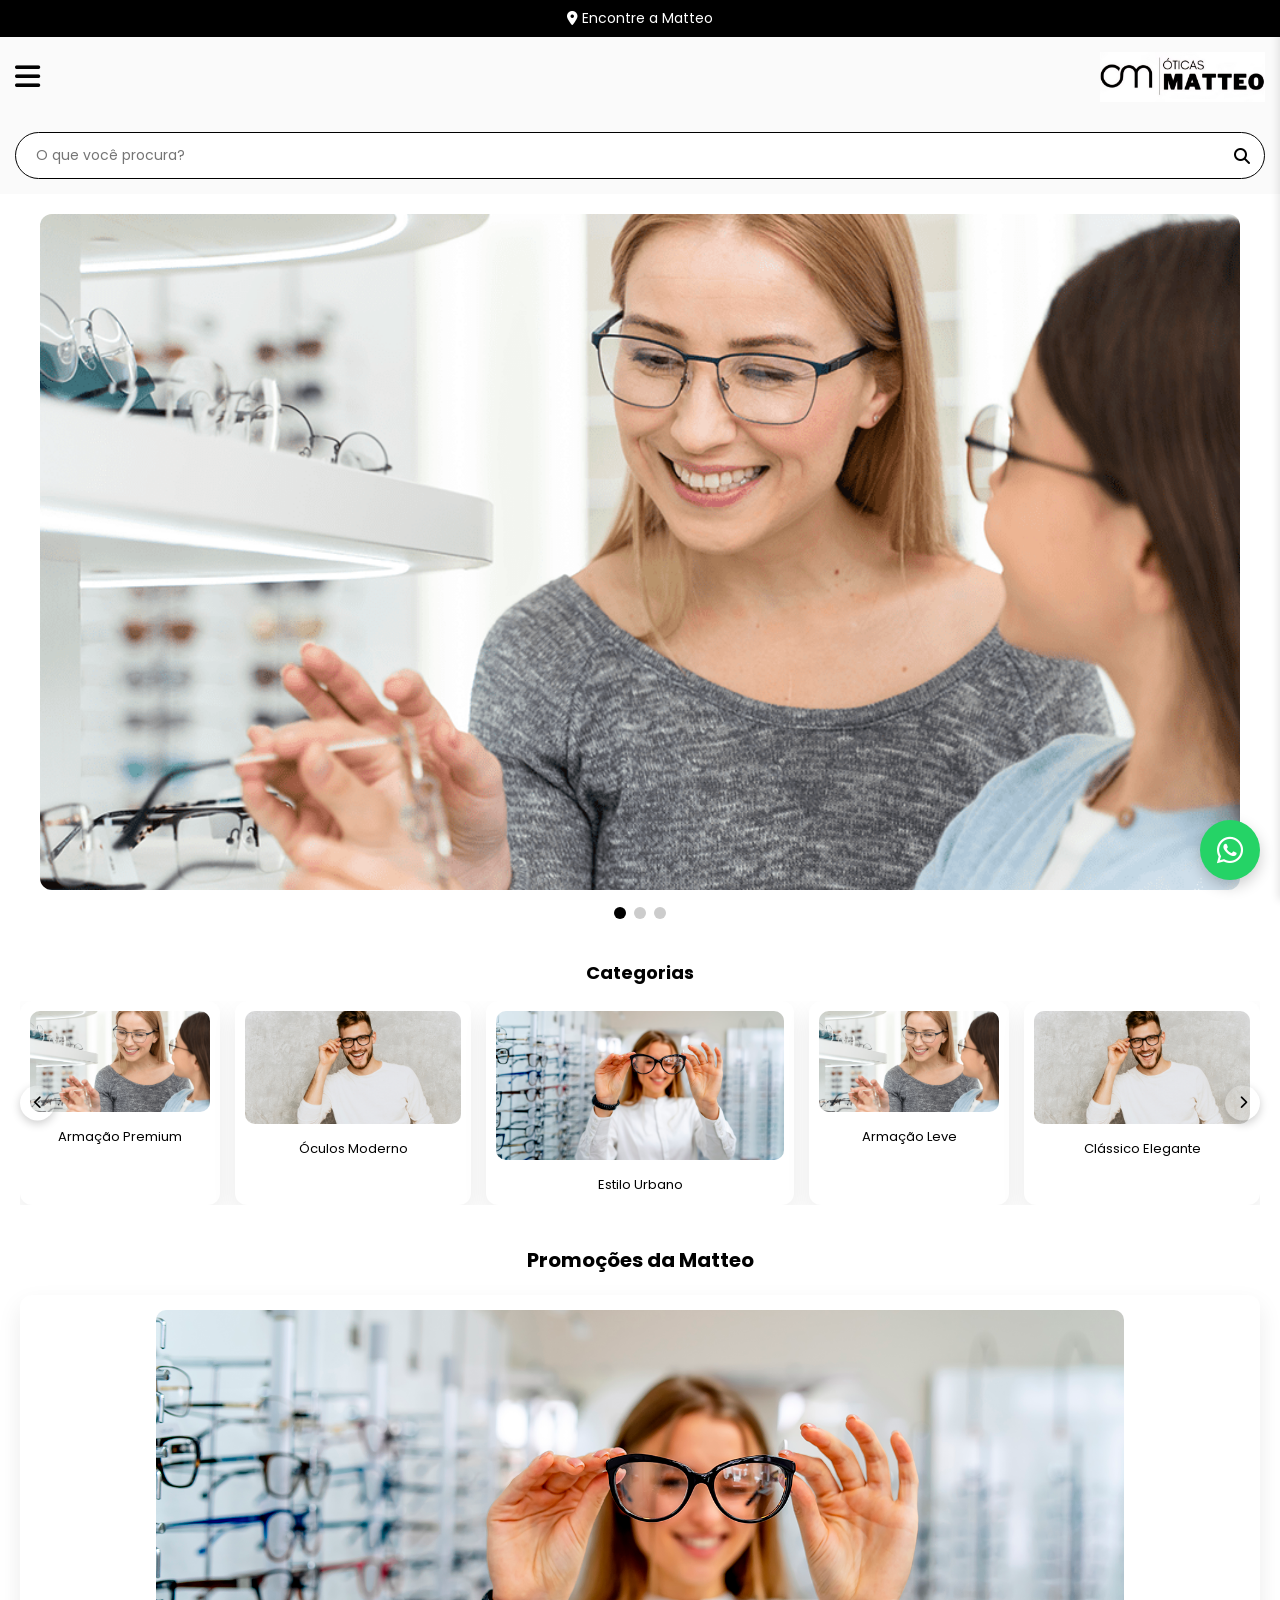
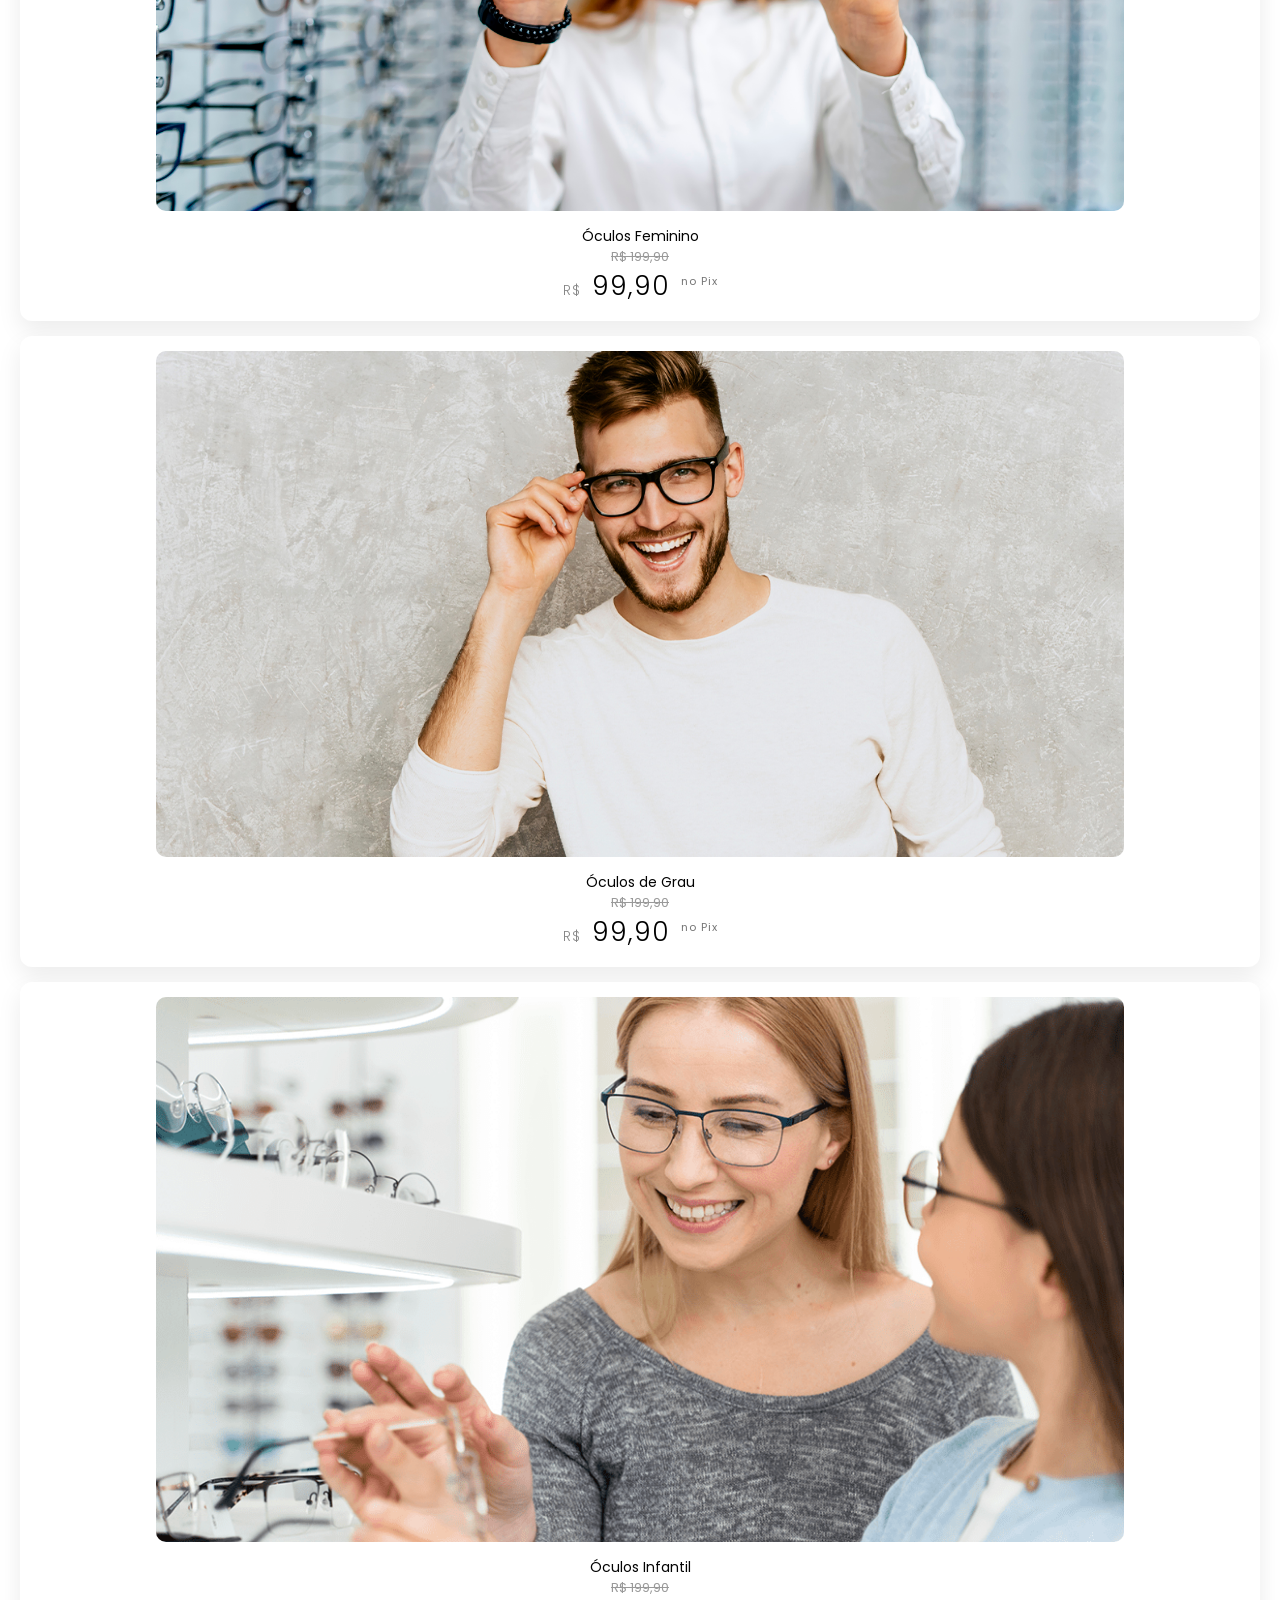
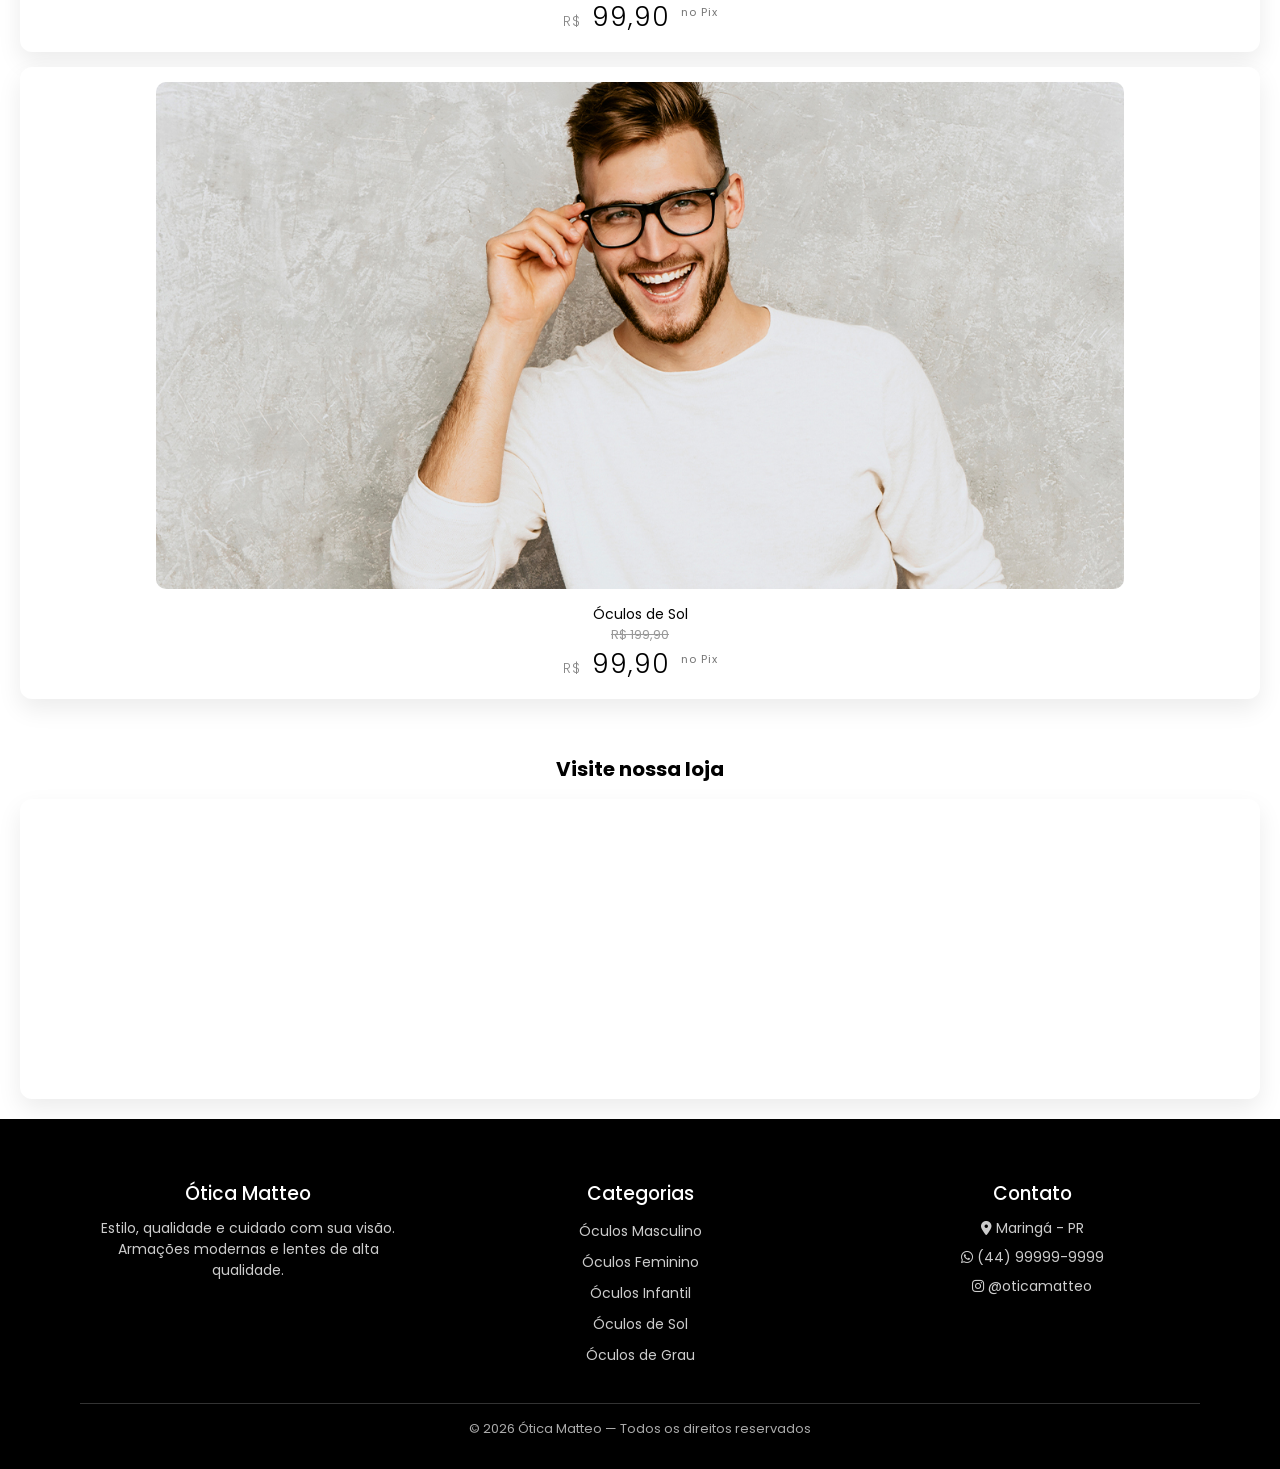
==== index.html @ 3b93044a "Add files via upload" ====
<!DOCTYPE html>
<html lang="pt-br">
<head>
<meta charset="UTF-8">
<meta name="viewport" content="width=device-width, initial-scale=1.0">

<title>Ótica Matteo</title>

<link rel="stylesheet" href="style.css">
<link rel="stylesheet" href="media.css">



<link href="https://fonts.googleapis.com/css2?family=Poppins:wght@300;400;500;600&display=swap" rel="stylesheet">

<link rel="stylesheet" href="https://cdnjs.cloudflare.com/ajax/libs/font-awesome/6.5.0/css/all.min.css">

</head>

<body>

<!-- BARRA SUPERIOR -->

<a href="https://maps.app.goo.gl/TD82NVFX31u2WrRb9" target="_blank" class="topbar-link">

    <div class="topbar">
    
    <i class="fa-solid fa-location-dot"></i>
    
    <span>Encontre a Matteo</span>
    
    </div>
    
    </a>


<!-- HEADER -->

<header>

    <div class="menu-hamburguer">
        <i class="fa-solid fa-bars"></i>
      </div>
    
      <nav class="menu-lateral">
        <div class="menu-logo">
            <a href="index.html">
              <img src="imagens/logomatteo.jpeg" alt="Ótica Matteo" />
            </a>
          </div>
        <ul>
          <li><a href="#contato">Contato</a></li>
          <li><a href="nossahistoria/historia.html">Nossa História</a></li>
          <li><a href="#promo">Promoções</a></li>
          <li><a href="#categoria">Categorias</a></li>
          <li><a href="#categoria">Infantil</a></li>
          <li><a href="#categoria">Masculino</a></li>
          <li><a href="#categoria">Feminino</a></li>
          <p><i class="fa-brands fa-instagram"></i> @oticamatteo</p>
        </ul>
      </nav>


<div class="logo">
    <a href="index.html">
      <img src="imagens/logomatteo.jpeg" alt="Ótica Matteo" />
    </a>
  </div>
  
  


</header>


<!-- BUSCA -->

<section class="busca">

<input type="text" placeholder="O que você procura?">

<i class="fa-solid fa-magnifying-glass"></i>

</section>


<!-- CAROUSEL -->

<section class="banner">

    <div class="carousel">
    
    <button class="seta esquerda">
    <i class="fa-solid fa-chevron-left"></i>
    </button>
    
    <button class="seta direita">
    <i class="fa-solid fa-chevron-right"></i>
    </button>
    
    <div class="slide active">
    <img src="imagens/oculos1.png">
    </div>
    
    <div class="slide">
    <img src="imagens/oculos2.jpg">
    </div>
    
    <div class="slide">
    <img src="imagens/oculos3.png">
    </div>
    
    <div class="indicadores">
    
    <span class="dot active"></span>
    <span class="dot"></span>
    <span class="dot"></span>
    
    </div>
    
    </div>
    
    </section>

    <section class="categoria">

        <h2>Categorias</h2>
        
        <div class="carrossel-container">
        
        <button class="seta-categoria esquerda">
        <i class="fa-solid fa-chevron-left"></i>
        </button>
        
        <div class="produtos">
        
        <div class="produto">
        <img src="imagens/oculos1.png">
        <p>Armação Premium</p>
        </div>
        
        <div class="produto">
        <img src="imagens/oculos2.jpg">
        <p>Óculos Moderno</p>
        </div>
        
        <div class="produto">
        <img src="imagens/oculos3.png">
        <p>Estilo Urbano</p>
        </div>
        
        <div class="produto">
        <img src="imagens/oculos1.png">
        <p>Armação Leve</p>
        </div>
        
        <div class="produto">
        <img src="imagens/oculos2.jpg">
        <p>Clássico Elegante</p>
        </div>
        
        </div>
        
        <button class="seta-categoria direita">
        <i class="fa-solid fa-chevron-right"></i>
        </button>
        
        </div>
        
        </section>

    <section class="promo">

        <h1>Promoções da Matteo</h1>

        <div class="promo-produto">

            <img src="imagens/oculos3.png">
            
            <p class="nome-produto">Óculos Feminino</p>
            
            <p class="preco-antigo">R$ 199,90</p>
            <p class="preco">
            <span class="moeda">R$</span> 99,90 <sup class="pix">no Pix</sup>
        </p>
            
            </div>
        <div class="promo-produto">
            <img src="imagens/oculos2.jpg">
            <p class="nome-produto">Óculos de Grau</p>
            
            <p class="preco-antigo">R$ 199,90</p>
            <p class="preco">
                <span class="moeda">R$</span> 99,90 <sup class="pix">no Pix</sup>
                </p>

        </div>

        <div class="promo-produto">
            <img src="imagens/oculos1.png">
            <p class="nome-produto">Óculos Infantil</p>
            
            <p class="preco-antigo">R$ 199,90</p>
            <p class="preco">
            <span class="moeda">R$</span> 99,90 <sup class="pix">no Pix</sup>
        </p>

        </div>

        <div class="promo-produto">
            <img src="imagens/oculos2.jpg">
            <p class="nome-produto">Óculos de Sol</p>
            
            <p class="preco-antigo">R$ 199,90</p>
            <p class="preco">
            <span class="moeda">R$</span> 99,90 <sup class="pix">no Pix</sup>
        </p>

        </div>





    </section>

  
    <section class="mapa">

            <h2>Visite nossa loja</h2>
            
            <div class="mapa-container">
            
            <iframe 
            src="https://maps.app.goo.gl/TD82NVFX31u2WrRb9"
            loading="lazy"
            referrerpolicy="no-referrer-when-downgrade">
            </iframe>
            
            </div>
            
            </section>  

   
    <a href="https://wa.me/5544999999999" class="whatsapp" target="_blank">
        <i class="fa-brands fa-whatsapp"></i>
        </a>
 <script src="script.js"></script>

 <footer class="footer">

    <div class="footer-container">
    
    <div class="footer-col">
    
    <h3>Ótica Matteo</h3>
    
    <p>Estilo, qualidade e cuidado com sua visão.  
    Armações modernas e lentes de alta qualidade.</p>
    
    </div>
    
    <div class="footer-col">
    
    <h3>Categorias</h3>
    
    <ul>
    
    <li><a href="#">Óculos Masculino</a></li>
    <li><a href="#">Óculos Feminino</a></li>
    <li><a href="#">Óculos Infantil</a></li>
    <li><a href="#">Óculos de Sol</a></li>
    <li><a href="#">Óculos de Grau</a></li>
    
    </ul>
    
    </div>
    
    <div class="footer-col">
    
    <h3>Contato</h3>
    
    <p><i class="fa-solid fa-location-dot"></i> Maringá - PR</p>
    
    <p><i class="fa-brands fa-whatsapp"></i> (44) 99999-9999</p>
    
    <p><i class="fa-brands fa-instagram"></i> @oticamatteo</p>
    
    </div>
    
    </div>
    
    <div class="footer-bottom">
    
    <p>© 2026 Ótica Matteo — Todos os direitos reservados</p>
    
    </div>
    
    </footer>
       

</body>
</html>
---- style.css ----
*{
    margin:0;
    padding:0;
    box-sizing:border-box;
    font-family:'Poppins', sans-serif;
    }

    :root{

        --cor-principal:#312216;      /* rosa salmão moderno */
        --cor-secundaria:#000000;     /* rosa claro elegante */
        --cor-destaque:#ffffff;       /* destaque promoções */
        
        --cor-fundo:#fafafa;          /* fundo suave feminino */
        --cor-card:#ffffff;           /* cards */
        
        --cor-texto:#020202;          /* texto principal */
        --cor-texto-suave:#6b6b6b;    /* texto secundário */
        
        --sombra-suave:0 10px 25px rgba(0,0,0,0.08);
        
        }
    
    /* TOPBAR */
    
    .topbar{
    
    background: var(--cor-secundaria);
    
    color:white;
    
    text-align:center;
    
    padding:8px;
    
    font-size:14px;
    
      

    }

    .topbar-link{

        text-decoration:none;
        color:inherit;
        
        }

        .logo img {
            height:40px; /* menor em mobile */
            
          }
          
    
    /* HEADER */
    
    header{
    
    display:flex;
    
    align-items:center;
    
    justify-content:space-between;
    
    padding:15px;
    
    background:var(--cor-fundo);
    
    color:var(--cor-texto);

    
    
    }

    /* Menu lateral */
    .menu-logo {
        text-align: center;
        padding: 20px 0;
        border-bottom: 1px solid rgba(0,0,0,0.1); /* opcional, separa a logo dos links */
      }
      
      .menu-logo img {
        max-width: 150px; /* ajusta o tamanho da logo dentro do menu */
        height: auto;
        display: inline-block;
      }

.menu-lateral {
    position: fixed;
    top: 0;
    right: -250px;
    width: 250px;
    height: 100%;
    background-color: #fff;
    box-shadow: -2px 0 8px rgba(0,0,0,0.1);
    transition: right 0.3s ease;
    z-index: 999;
    padding-top: 60px;
  }
  
  .menu-lateral ul {
    list-style: none;
    padding: 0 20px;
  }
  
  .menu-lateral ul li {
    margin: 20px 0;
  }
  
  .menu-lateral ul li a {
    text-decoration: none;
    color: #000;
    font-weight: 500;
    font-size: 1rem;
    transition: color 0.3s;
  }
  
  .menu-lateral ul li a:hover {
    color: #b8b8b8d0;
  }
  
  /* Ícone hambúrguer */
  .menu-hamburguer {
    font-size: 1.8rem;
    cursor: pointer;
    display: inline-block;
    z-index: 1000;
    transition: transform 0.3s ease;
  }
  
  /* Ícone X */
  .menu-hamburguer.ativo i {
    transform: rotate(90deg); /* efeito simples de rotação */
  }
  
  /* Menu aberto */
  .menu-lateral.ativo {
    right: 0;
  }
  
  /* Escurecer fundo quando menu aberto */
  body.menu-aberto::after {
    content: '';
    position: fixed;
    top: 0; left: 0;
    width: 100%;
    height:100%;
    background: rgba(0,0,0,0.2);
    z-index: 998;
  }
    
    .logo{
    
    font-size:20px;
    
    font-weight:600;
    
    }
    
    
    /* BUSCA */
    
    .busca{
    
    background: var(--cor-fundo);
    
    padding:15px;
    
    position:relative;
    
    }
    
    .busca input{
    
    width:100%;
    
    padding:12px 45px 12px 20px;
    
    border:1px solid var(--cor-secundaria);
    
    border-radius:25px;
    
    font-size:14px;
    
    }
    
    .busca i{
    
    position:absolute;
    
    right:30px;
    
    top:50%;
    
    transform:translateY(-50%);
    
    color:var(--cor-secundaria);
    
    }
    
    /* BANNER */
    
    .banner{
        width:100%;
        padding:10px;
        }
    

    .carousel{
        position:relative;
        width:100%;
        overflow:hidden;
        }
        
        /* slides */
        
        .slide{
        position:absolute;
        width:100%;
        opacity:0;
        transition:opacity .3s ease;
        }
        
        .slide.active{
        opacity:1;
        position:relative;
        }
        
        .slide img{
        width:100%;
        border-radius:12px;
        }
        
        /* setas */
        
        .seta{
        position:absolute;
        top:50%;
        transform:translateY(-50%);
        background:white;
        border:none;
        width:35px;
        height:35px;
        border-radius:50%;
        cursor:pointer;
        box-shadow:0 3px 10px rgba(0,0,0,0.2);
        }
        
        .esquerda{
        left:10px;
        }
        
        .direita{
        right:10px;
        }
        
        /* bolinhas */
        
        .indicadores{
        display:flex;
        justify-content:center;
        margin-top:10px;
        gap:8px;
        }
        
        .dot{
        width:10px;
        height:10px;
        background:#ccc;
        border-radius:50%;
        cursor:pointer;
        }
        
        .dot.active{
        background:var(--cor-secundaria);
        }

        .categoria{

            padding:20px;
            
            }
            
            .categoria h2{
            
                text-align: center;
            font-size:18px;
            margin-bottom:15px;
            color:var(--cor-texto);
            
            }
            
            .produtos{
            
            display:flex;
            gap:15px;
            overflow-x:auto;
            scroll-snap-type:x mandatory;
            padding-bottom:10px 40px;
            scroll-behavior: smooth;
            -webkit-overflow-scrolling: touch;
            }
            
            .produtos::-webkit-scrollbar{
            
            display:none;
            
            }
            
            .produto{
            
            min-width:140px;
            background:var(--cor-card);
            border-radius:12px;
            box-shadow:var(--sombra-suave);
            padding:10px;
            text-align:center;
            scroll-snap-align:start;
            
            }
            
            .produto img{
            
            width:100%;
            border-radius:10px;
            
            }
            
            .produto p{
            
            font-size:13px;
            margin-top:8px;
            color:var(--cor-texto);
            
            }

            .carrossel-container{

                position:relative;
                
                }
                
                .seta-categoria{
                
                position:absolute;
                top:50%;
                transform:translateY(-50%);
                background:rgba(255, 255, 255, 0.171);
                border:none;
                width:35px;
                height:35px;
                border-radius:50%;
                box-shadow:0 3px 10px rgba(0,0,0,0.2);
                cursor:pointer;
                z-index:2;
                
                }
                
                .seta-categoria.esquerda{
                
                left:0;
                
                }
                
                .seta-categoria.direita{
                
                right:0;
                
                }

                .promo {

                   
                    padding: 20px;
                  

                }

                .promo img {
                    width: 80%;
                    border-radius: 10px;
                    
                }

                .promo-produto{

                    background:var(--cor-card);
                    border-radius:12px;
                    padding:15px;
                    box-shadow:var(--sombra-suave);
                    margin-bottom:15px;
                    text-align:center;
                    
                }

                .nome-produto{

                    font-size:14px;
                    margin-top:8px;
                    color:var(--cor-texto);
                    
                    }
                    
                    .preco{

                        font-size:26px;
                        font-weight:300;
                        color:var(--cor-secundaria);
                        letter-spacing:1px;
                        
                        }
                        

                        .moeda{

                            font-size:14px;
                            color:#888;
                            margin-right:3px;
                            
                            }
                            
                            .pix{
                            
                            font-size:11px;
                            color:#777;
                            font-weight:400;
                            margin-left:3px;
                            
                            }

                    .preco-antigo{

                        text-decoration:line-through;
                        font-size:13px;
                        color:#999;
                        
                        }

                .promo h1{

                    font-size:20px;
                    margin-bottom:20px;
                    text-align: center;
                    
                    }

                    .whatsapp{

                        text-decoration: none;
                        position:fixed;
                        bottom:20px;
                        right:20px;
                        background:#25D366;
                        color:white;
                        width:60px;
                        height:60px;
                        border-radius:50%;
                        display:flex;
                        align-items:center;
                        justify-content:center;
                        font-size:30px;
                        box-shadow:0 6px 15px rgba(0,0,0,0.2);
                        z-index:999;
                        
                        }
                        
                        .whatsapp:hover{
                        
                        transform:scale(1.08);
                        transition:0.3s;
                        
                        }

                       
                        .botao-voltar-suave {
                            display: inline-flex;
                            align-items: center;
                            gap: 6px;
                           
                            color: #000;                        /* texto preto suave */
                            padding: 8px 16px;
                            border-radius: 6px;
                            text-decoration: none;
                            font-weight: 400;
                            font-size: 0.95rem;
                            transition: all 0.3s ease;
                           
                          }
                          
                          .botao-voltar-suave:hover {
                            background-color: rgba(0,0,0,0.1);  /* leve destaque ao passar o mouse */
                            transform: translateY(-2px);        /* efeito sutil de “levantar” */
                          }
                          
                          .botao-voltar-suave i {
                            font-size: 0.9rem;
                          }
                        
                          
                          .historia-imagem img {
                            width: 100%;
                            max-width: 400px;  /* limita o tamanho máximo no mobile */
                            height: auto;       /* mantém proporção da imagem */
                            border-radius: 10px;
                            display: block;
                            margin: 0 auto;     /* centraliza no mobile */
                          }
                          
                            .historia-container {
                              flex-direction: column;
                              padding: 30px 15px;
                            }
                            .historia-texto h2 {
                              text-align: center;
                              padding: 20px;
                            }
                          

                        .mapa{

                            padding:20px;
                            text-align:center;
                            
                            }
                            
                            .mapa h2{
                            
                            margin-bottom:15px;
                            font-size:20px;
                            
                            }
                            
                            .mapa-container{
                            
                            width:100%;
                            height:300px;
                            border-radius:12px;
                            overflow:hidden;
                            box-shadow:var(--sombra-suave);
                            
                            }
                            
                            .mapa-container iframe{
                            
                            width:100%;
                            height:100%;
                            border:0;
                            
                            }



                            .instagram-link {
                                display: inline-flex;
                                align-items: center;
                                gap: 6px; /* espaço entre ícone e texto */
                                color: #000; /* preto */
                                border: 1px solid #000; /* borda fina preta */
                                padding: 4px 8px;
                                border-radius: 6px; /* cantos arredondados */
                                text-decoration: none;
                                font-weight: 500;
                                transition: all 0.3s ease;
                            }
                            
                            .instagram-link i {
                                font-size: 18px;
                            }
                            
                            .instagram-link:hover {
                                background-color: #000;
                                color: #fff;
                            }

                            .footer{

                                background:#000;
                                color:white;
                                padding:40px 20px 20px;
                                text-align: center;
                                
                                }
                                
                                .footer-container{
                                
                                display:flex;
                                flex-direction:column;
                                gap:30px;
                                
                                }
                                
                                .footer-col h3{
                                
                                margin-bottom:10px;
                                font-weight:500;
                                
                                }
                                
                                .footer-col p{
                                
                                font-size:14px;
                                color:#ccc;
                                margin-bottom:8px;
                                
                                }
                                
                                .footer-col ul{
                                
                                list-style:none;
                                
                                }
                                
                                .footer-col ul li{
                                
                                margin-bottom:6px;
                                
                                }
                                
                                .footer-col ul li a{
                                
                                text-decoration:none;
                                color:#ccc;
                                font-size:14px;
                                
                                }
                                
                                .footer-col ul li a:hover{
                                
                                color:white;
                                
                                }
                                
                                .footer-bottom{
                                
                                margin-top:30px;
                                border-top:1px solid #333;
                                padding-top:15px;
                                text-align:center;
                                font-size:13px;
                                color:#aaa;
                                
                                }
---- media.css ----
@media (min-width:768px){

    .logo img {
        height: 50px; /* ajusta conforme precisar */
        width: auto;  /* mantém proporção da imagem */
        display: block;
      }

    .banner{
    padding:20px;
    }
    
    .carousel{
    max-width:1200px;
    margin:auto;
    }
    
    .seta{
    width:45px;
    height:45px;
    }
    
    .dot{
    width:12px;
    height:12px;
    }

   
    .historia-container {
        display: flex;
        align-items: flex-start;
        gap: 30px;
        padding: 50px 20px;
        flex-wrap: wrap; /* importante para mobile */
      }
      
      .historia-imagem {
        flex: 1;
        min-width: 300px; /* garante que não fique muito pequena */
      }
      
      .historia-imagem img {
        width: 100%;
        border-radius: 10px; /* opcional, deixa mais elegante */
        object-fit: cover;
      }
      
      .historia-texto {
        flex: 2;
        min-width: 300px;
      }
      
      .historia-texto h2 {
        font-size: 2rem;
        margin-bottom: 20px;
      }
      
      .historia-texto p {
        font-size: 1rem;
        line-height: 1.6;
        margin-bottom: 15px;
      }


    .footer-container{

        flex-direction:row;
        justify-content:space-between;
        
        }
        
        .footer-col{
        
        width:30%;
        
        }
        
        .footer{
        
        padding:60px 80px 30px;
        
        }
    
    }
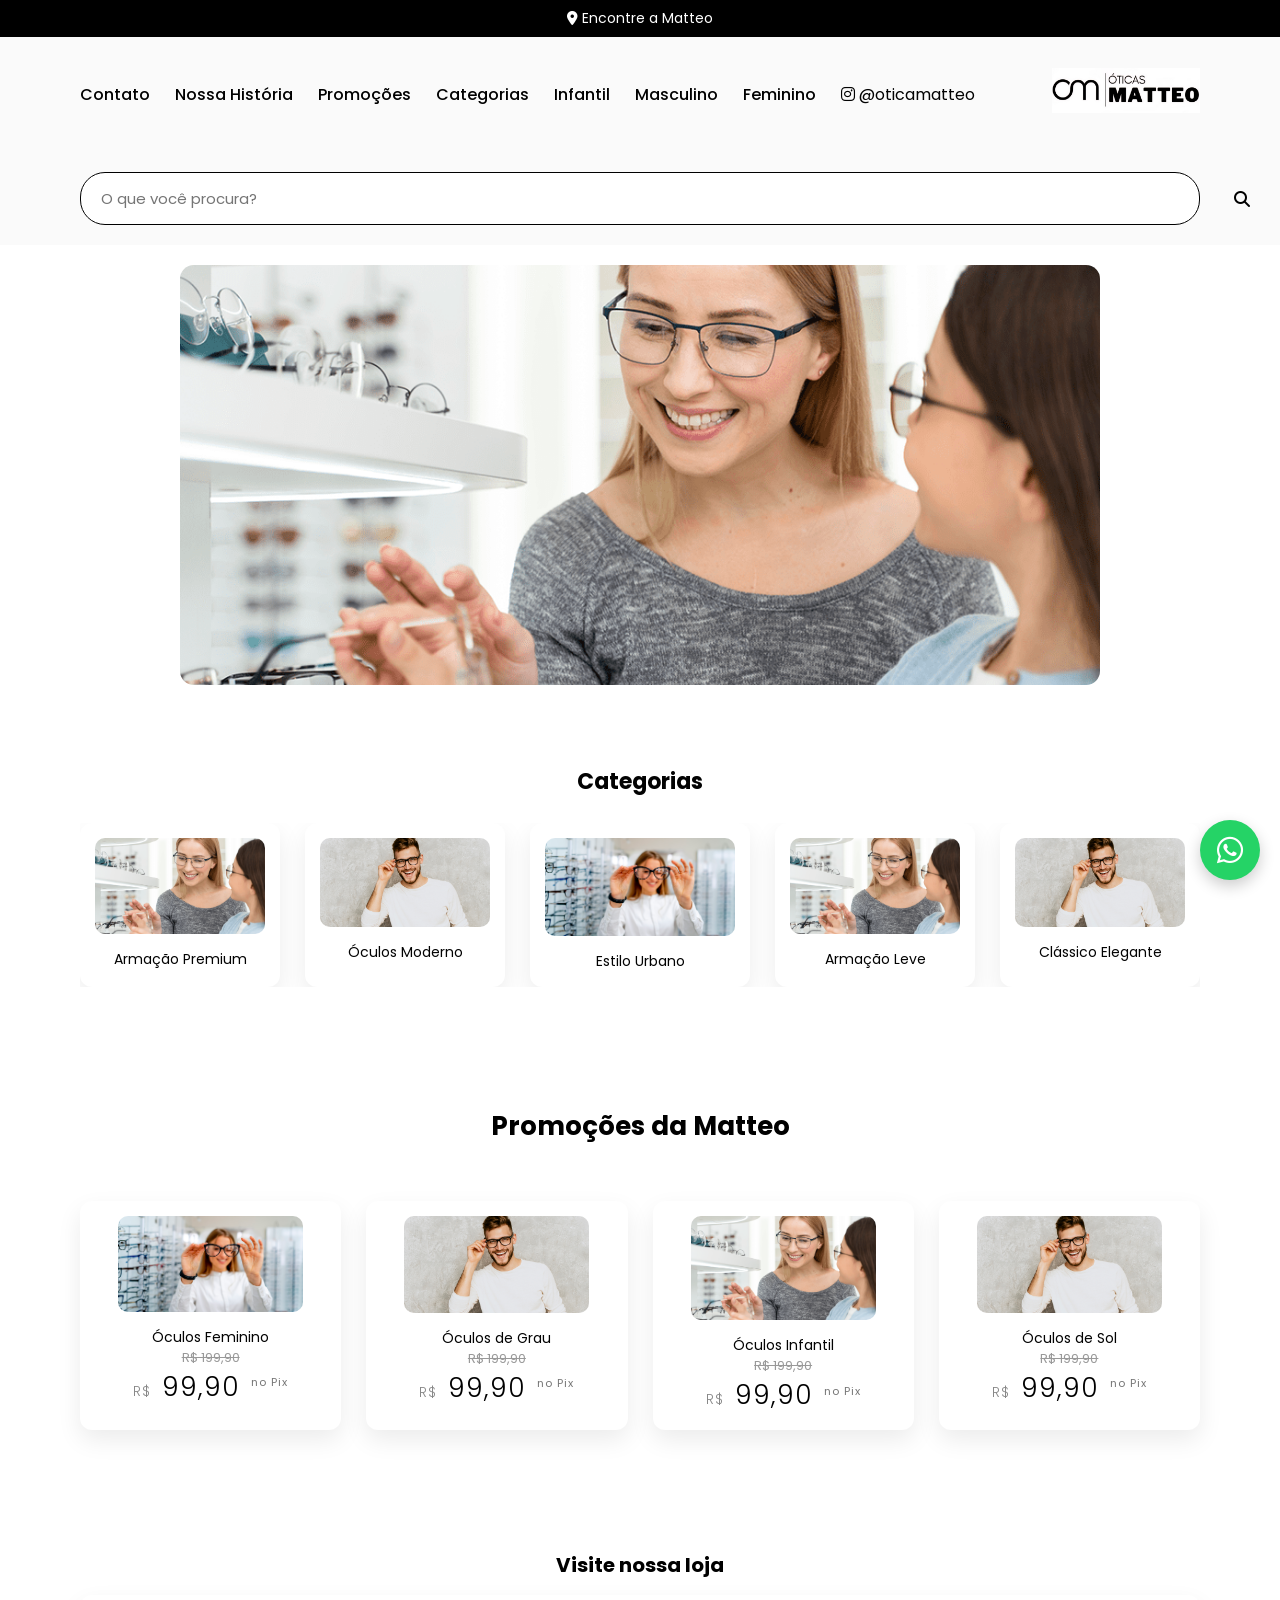
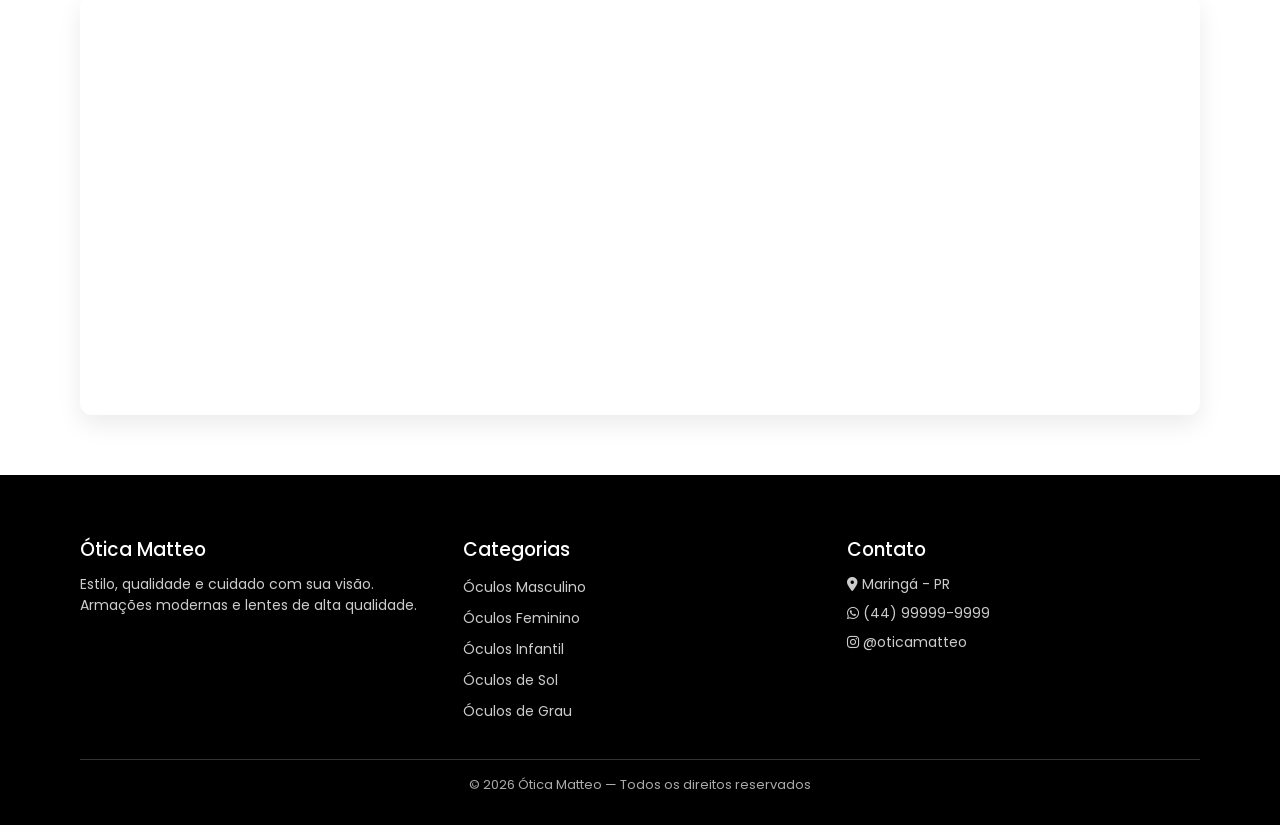
==== commit 6b0cb293: "Fix HTML encoding issues in index.html" ====
--- a/index.html
+++ b/index.html
@@ -231,11 +231,7 @@
             
             <div class="mapa-container">
             
-            <iframe 
-            src="https://maps.app.goo.gl/TD82NVFX31u2WrRb9"
-            loading="lazy"
-            referrerpolicy="no-referrer-when-downgrade">
-            </iframe>
+           <iframe src="https://www.google.com/maps/embed?pb=!1m18!1m12!1m3!1d1830.8113087068557!2d-51.9170832!3d-23.401865800000003!2m3!1f0!2f0!3f0!3m2!1i1024!2i768!4f13.1!3m3!1m2!1s0x94ecd11876889ecd%3A0x320862666e31c718!2sR.%20Goi%C3%A1s%2C%20384%20-%20Jardim%20Alvorada%2C%20Maring%C3%A1%20-%20PR%2C%2087033-150!5e0!3m2!1spt-BR!2sbr!4v1772992225803!5m2!1spt-BR!2sbr" width="600" height="450" style="border:0;" allowfullscreen="" loading="lazy" referrerpolicy="no-referrer-when-downgrade"></iframe>
             
             </div>
             
@@ -300,4 +296,5 @@
        
 
 </body>
-</html>+
+</html>
--- a/media.css
+++ b/media.css
@@ -1,84 +1,255 @@
+/* ================================= */
+/* TABLET */
+/* ================================= */
+
 @media (min-width:768px){
 
-    .logo img {
-        height: 50px; /* ajusta conforme precisar */
-        width: auto;  /* mantém proporção da imagem */
-        display: block;
-      }
-
-    .banner{
-    padding:20px;
-    }
-    
-    .carousel{
+    /* ================= HEADER ================= */
+    
+    header{
+    display:flex;
+    align-items:center;
+    justify-content:space-between;
+    padding:15px 40px;
+    background:var(--cor-fundo);
     max-width:1200px;
     margin:auto;
     }
     
-    .seta{
-    width:45px;
-    height:45px;
-    }
-    
-    .dot{
-    width:12px;
-    height:12px;
+    /* esconder hamburguer */
+    
+    .menu-hamburguer{
+    display:none;
+    }
+    
+    /* menu horizontal */
+    
+    .menu-lateral{
+    position:static;
+    width:auto;
+    height:auto;
+    background:none;
+    box-shadow:none;
+    display:flex;
+    align-items:center;
+    padding:0;
+    }
+    
+    .menu-lateral ul{
+    display:flex;
+    gap:25px;
+    align-items:center;
+    list-style:none;
+    padding:0;
+    margin:0;
+    }
+    
+    .menu-lateral li{
+    font-size:14px;
+    }
+    
+    .menu-lateral a{
+    text-decoration:none;
+    color:var(--cor-texto);
+    font-weight:500;
+    transition:.3s;
+    }
+    
+    .menu-lateral a:hover{
+    color:#c59d5f;
     }
 
    
-    .historia-container {
-        display: flex;
-        align-items: flex-start;
-        gap: 30px;
-        padding: 50px 20px;
-        flex-wrap: wrap; /* importante para mobile */
-      }
-      
-      .historia-imagem {
-        flex: 1;
-        min-width: 300px; /* garante que não fique muito pequena */
-      }
-      
-      .historia-imagem img {
-        width: 100%;
-        border-radius: 10px; /* opcional, deixa mais elegante */
-        object-fit: cover;
-      }
-      
-      .historia-texto {
-        flex: 2;
-        min-width: 300px;
-      }
-      
-      .historia-texto h2 {
-        font-size: 2rem;
-        margin-bottom: 20px;
-      }
-      
-      .historia-texto p {
-        font-size: 1rem;
-        line-height: 1.6;
-        margin-bottom: 15px;
-      }
-
-
-    .footer-container{
-
-        flex-direction:row;
-        justify-content:space-between;
-        
+
+    .menu-logo{
+        display:none;
         }
         
-        .footer-col{
         
-        width:30%;
-        
+    
+    /* logo */
+    
+    .logo img{
+    height:45px;
+    }
+    
+    
+    /* ================= BUSCA ================= */
+    
+    .busca{
+    padding:20px 40px;
+    }
+    
+    .busca input{
+    font-size:15px;
+    padding:14px 50px 14px 20px;
+    }
+    
+    
+    /* ================= BANNER ================= */
+    
+    .banner{
+    padding:20px 40px;
+    }
+    
+    .slide img{
+    border-radius:14px;
+    }
+    
+    
+    /* ================= CATEGORIAS ================= */
+    
+    .categoria{
+    padding:40px;
+    }
+    
+    .categoria h2{
+    font-size:22px;
+    margin-bottom:25px;
+    }
+    
+    .produto{
+    min-width:180px;
+    padding:15px;
+    }
+    
+    .produto p{
+    font-size:14px;
+    }
+    
+    
+    /* ================= PROMOÇÕES ================= */
+    
+    .promo{
+    padding:40px;
+    display:grid;
+    grid-template-columns:1fr 1fr;
+    gap:25px;
+    }
+    
+    .promo h1{
+    grid-column:1/-1;
+    font-size:24px;
+    }
+    
+    .promo-produto{
+    margin:0;
+    }
+    
+    
+    /* ================= MAPA ================= */
+    
+    .mapa{
+    padding:40px;
+    }
+    
+    .mapa-container{
+    height:350px;
+    }
+    
+    
+    /* ================= FOOTER ================= */
+    
+    .footer-container{
+    flex-direction:row;
+    justify-content:space-between;
+    text-align:left;
+    }
+    
+    .footer-col{
+    flex:1;
+    }
+    
+    }
+    
+    
+    /* ================================= */
+    /* DESKTOP */
+    /* ================================= */
+    
+    @media (min-width:1024px){
+    
+    /* HEADER */
+    
+    header{
+    padding:25px 80px;
+    max-width:1400px;
+    }
+    
+    
+    
+    /* BUSCA */
+    
+    .busca{
+    padding:20px 80px;
+    }
+    
+    
+    /* BANNER */
+    
+    .banner{
+        max-width:1000px;
+        margin:auto;
         }
-        
-        .footer{
-        
-        padding:60px 80px 30px;
-        
-        }
-    
-    }+        .carousel{
+            max-height:420px;
+            }
+            
+            .slide img{
+                height:420px;
+                object-fit:cover;
+                }
+    
+    .seta,
+    .seta-categoria{
+    display:none;
+    }
+
+    
+    /* CATEGORIAS */
+    
+    .categoria{
+    padding:60px 80px;
+    }
+    
+    .produtos{
+    gap:25px;
+    }
+    
+    .produto{
+    min-width:200px;
+    }
+    
+    
+    /* PROMOÇÕES */
+    
+    .promo{
+    padding:60px 80px;
+    grid-template-columns:repeat(4,1fr);
+    }
+    
+    .promo h1{
+    grid-column:1/-1;
+    font-size:26px;
+    margin-bottom:30px;
+    }
+    
+    
+    /* MAPA */
+    
+    .mapa{
+    padding:60px 80px;
+    }
+    
+    .mapa-container{
+    height:420px;
+    }
+    
+    
+    /* FOOTER */
+    
+    .footer{
+    padding:60px 80px 30px;
+    }
+    
+    }
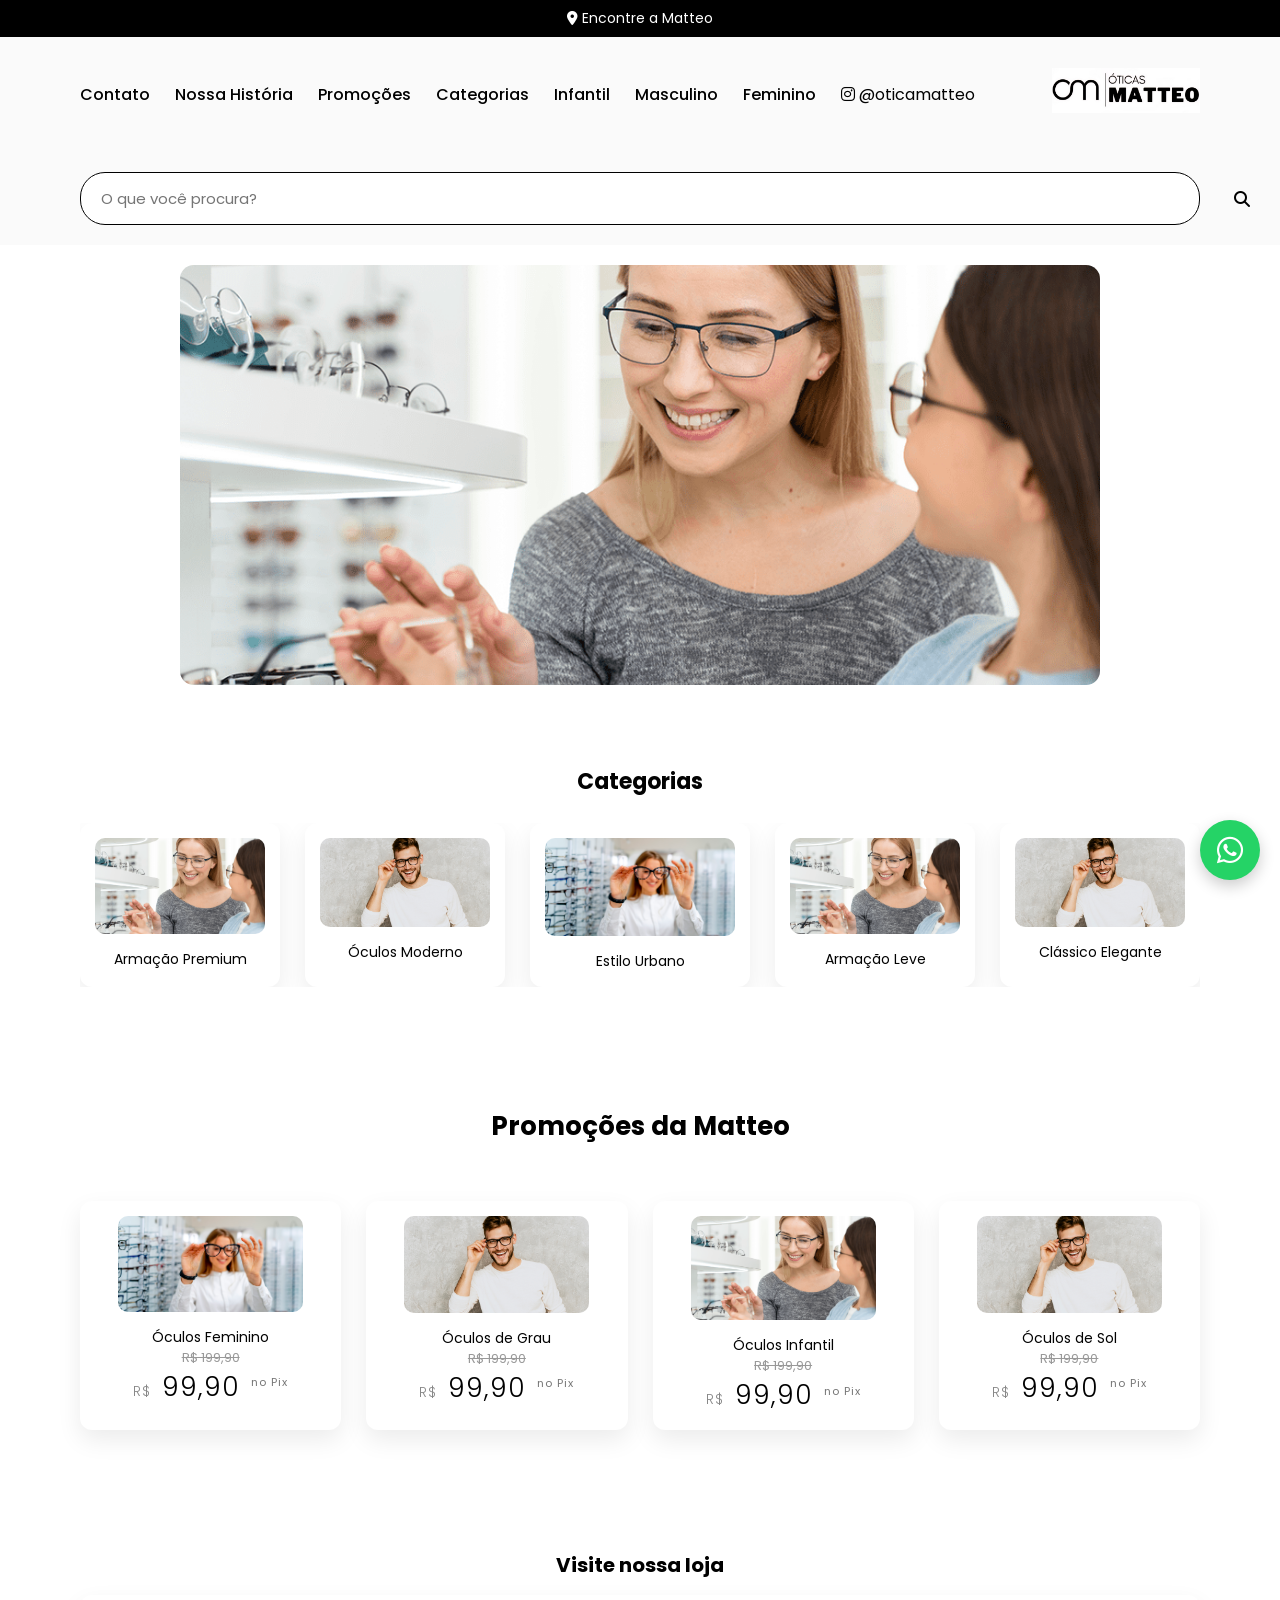
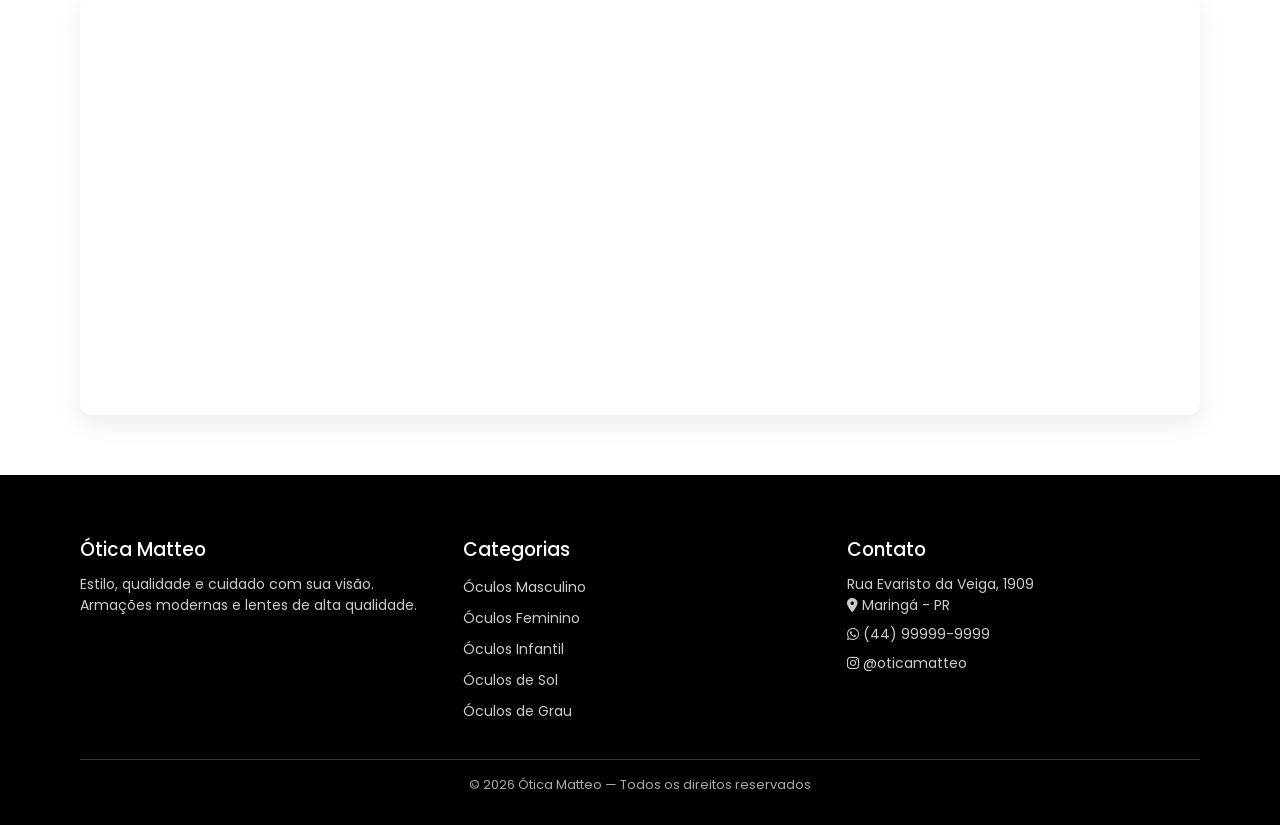
==== commit b543b7ab: "Fix HTML formatting and structure" ====
--- a/index.html
+++ b/index.html
@@ -231,8 +231,7 @@
             
             <div class="mapa-container">
             
-           <iframe src="https://www.google.com/maps/embed?pb=!1m18!1m12!1m3!1d1830.8113087068557!2d-51.9170832!3d-23.401865800000003!2m3!1f0!2f0!3f0!3m2!1i1024!2i768!4f13.1!3m3!1m2!1s0x94ecd11876889ecd%3A0x320862666e31c718!2sR.%20Goi%C3%A1s%2C%20384%20-%20Jardim%20Alvorada%2C%20Maring%C3%A1%20-%20PR%2C%2087033-150!5e0!3m2!1spt-BR!2sbr!4v1772992225803!5m2!1spt-BR!2sbr" width="600" height="450" style="border:0;" allowfullscreen="" loading="lazy" referrerpolicy="no-referrer-when-downgrade"></iframe>
-            
+         <iframe src="https://www.google.com/maps/embed?pb=!1m18!1m12!1m3!1d1830.8113087068557!2d-51.9170832!3d-23.401865800000003!2m3!1f0!2f0!3f0!3m2!1i1024!2i768!4f13.1!3m3!1m2!1s0x94ecd122eb02dc15%3A0xc73afa3e9b39a91d!2sR.%20Evaristo%20da%20Veiga%2C%201909%20-%20Jardim%20Alvorada!5e0!3m2!1spt-BR!2sbr!4v1772992357824!5m2!1spt-BR!2sbr" width="600" height="450" style="border:0;" allowfullscreen="" loading="lazy" referrerpolicy="no-referrer-when-downgrade"></iframe>
             </div>
             
             </section>  
@@ -276,7 +275,7 @@
     
     <h3>Contato</h3>
     
-    <p><i class="fa-solid fa-location-dot"></i> Maringá - PR</p>
+    <p>Rua Evaristo da Veiga, 1909 <br> <i class="fa-solid fa-location-dot"></i> Maringá - PR</p>
     
     <p><i class="fa-brands fa-whatsapp"></i> (44) 99999-9999</p>
     
@@ -298,3 +297,5 @@
 </body>
 
 </html>
+
+
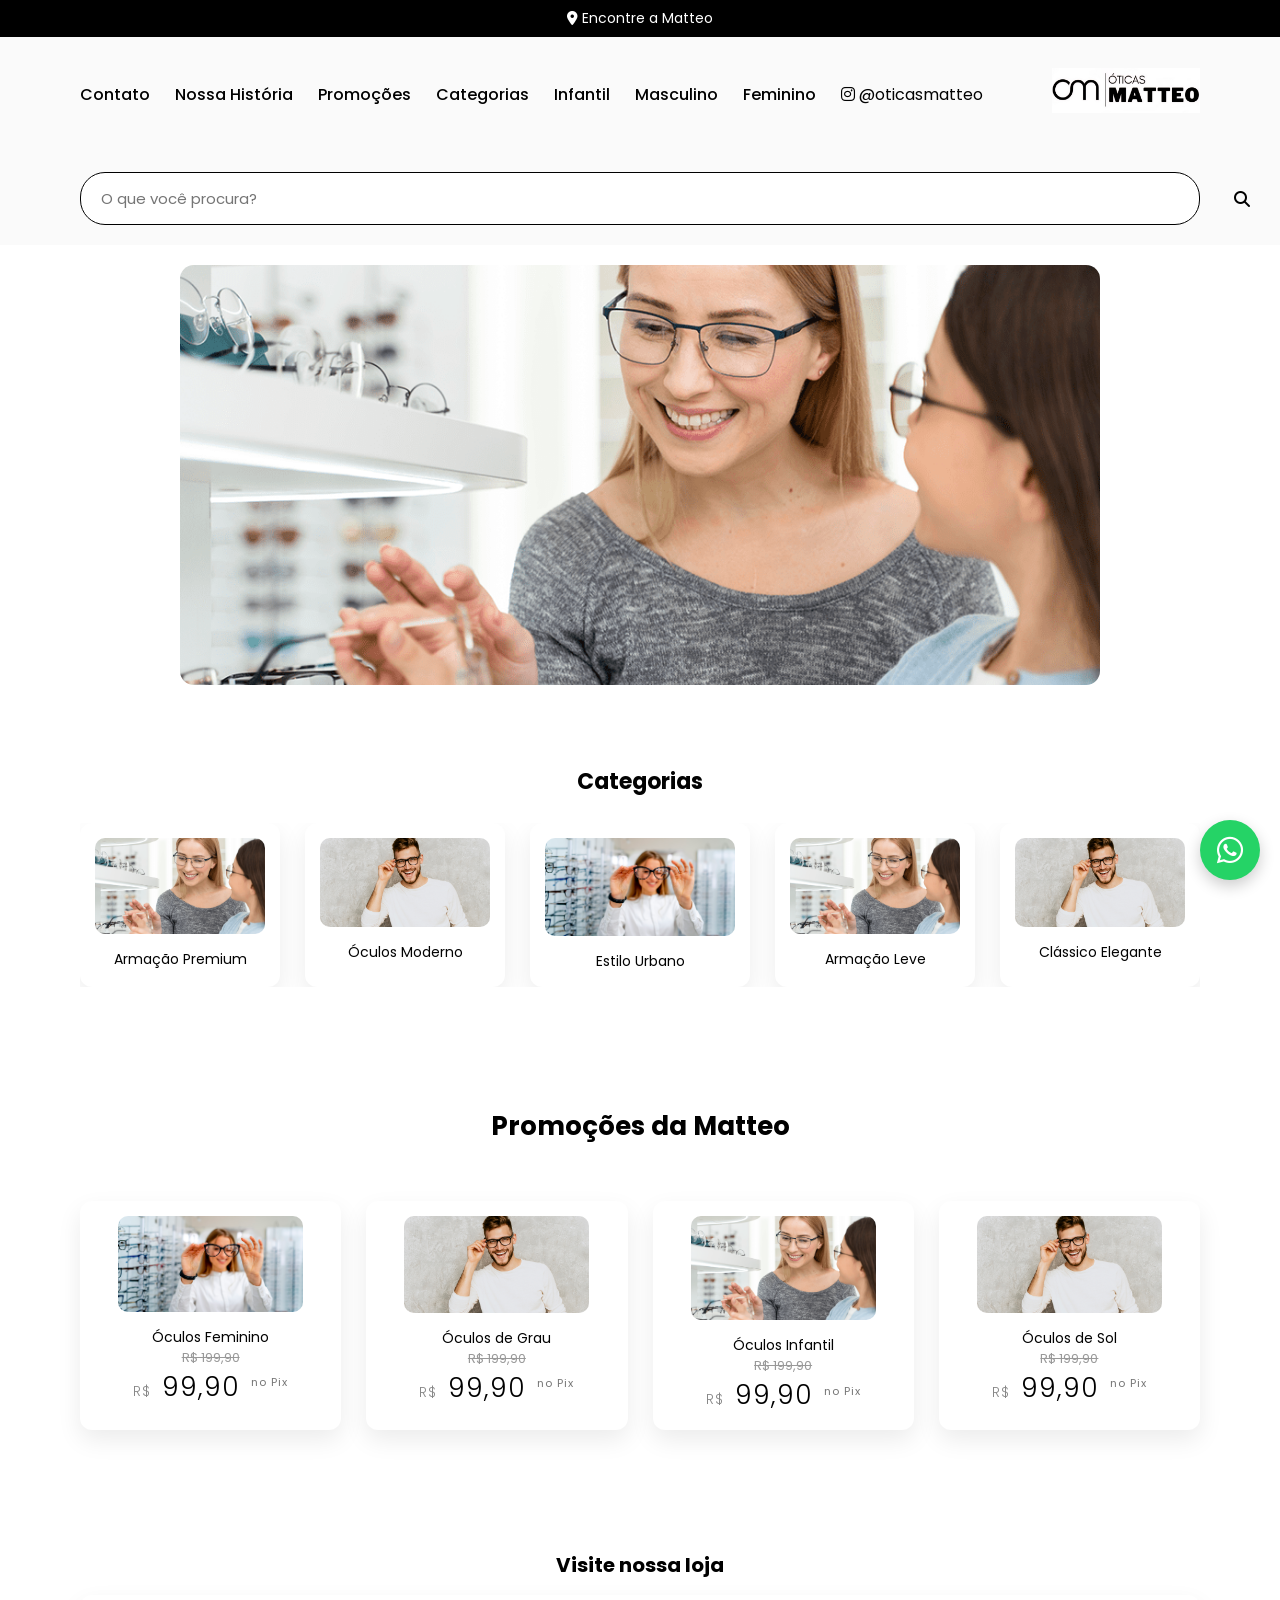
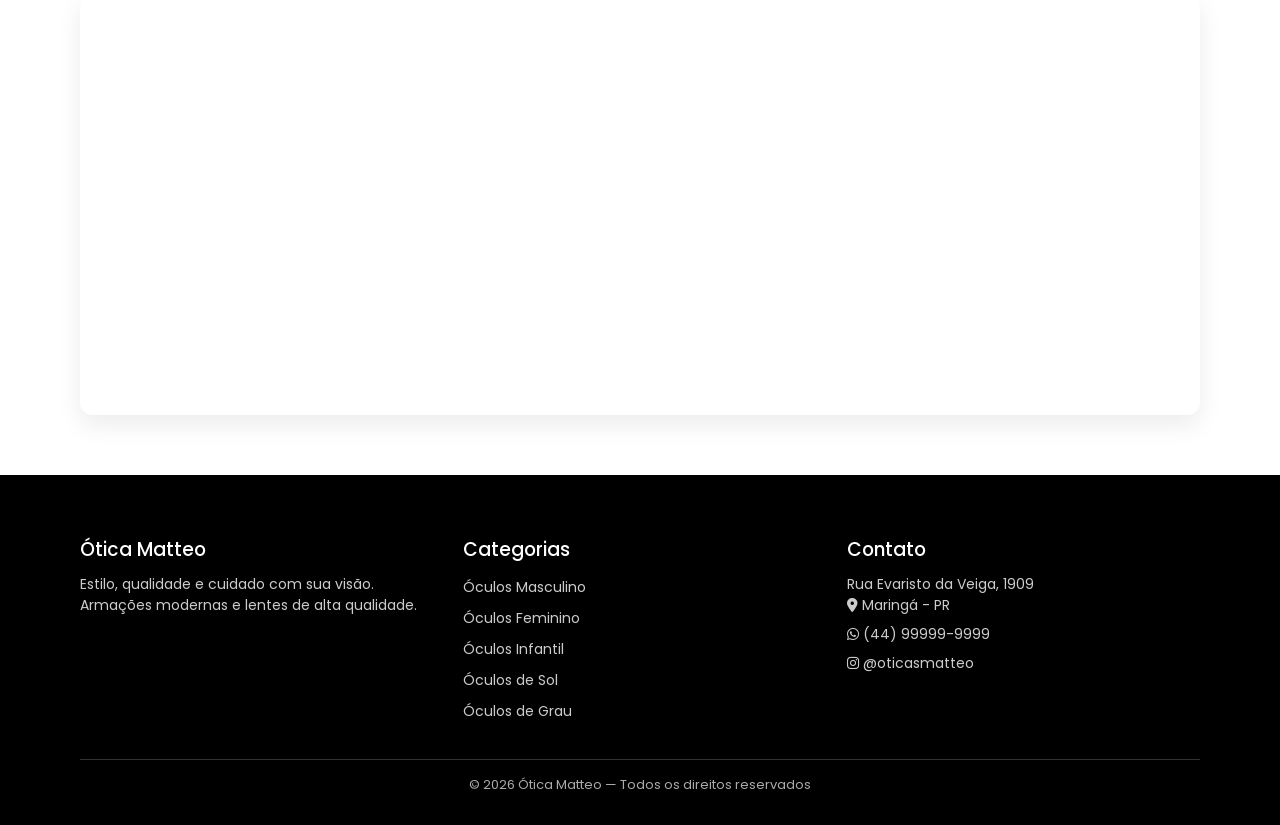
==== commit b5a3c2dd: "Update title and Instagram handle in index.html" ====
--- a/index.html
+++ b/index.html
@@ -4,7 +4,7 @@
 <meta charset="UTF-8">
 <meta name="viewport" content="width=device-width, initial-scale=1.0">
 
-<title>Ótica Matteo</title>
+<title>Óticas Matteo</title>
 
 <link rel="stylesheet" href="style.css">
 <link rel="stylesheet" href="media.css">
@@ -56,7 +56,7 @@
           <li><a href="#categoria">Infantil</a></li>
           <li><a href="#categoria">Masculino</a></li>
           <li><a href="#categoria">Feminino</a></li>
-          <p><i class="fa-brands fa-instagram"></i> @oticamatteo</p>
+          <p><i class="fa-brands fa-instagram"></i> @oticasmatteo</p>
         </ul>
       </nav>
 
@@ -279,7 +279,7 @@
     
     <p><i class="fa-brands fa-whatsapp"></i> (44) 99999-9999</p>
     
-    <p><i class="fa-brands fa-instagram"></i> @oticamatteo</p>
+    <p><i class="fa-brands fa-instagram"></i> @oticasmatteo</p>
     
     </div>
     
@@ -299,3 +299,4 @@
 </html>
 
 
+
